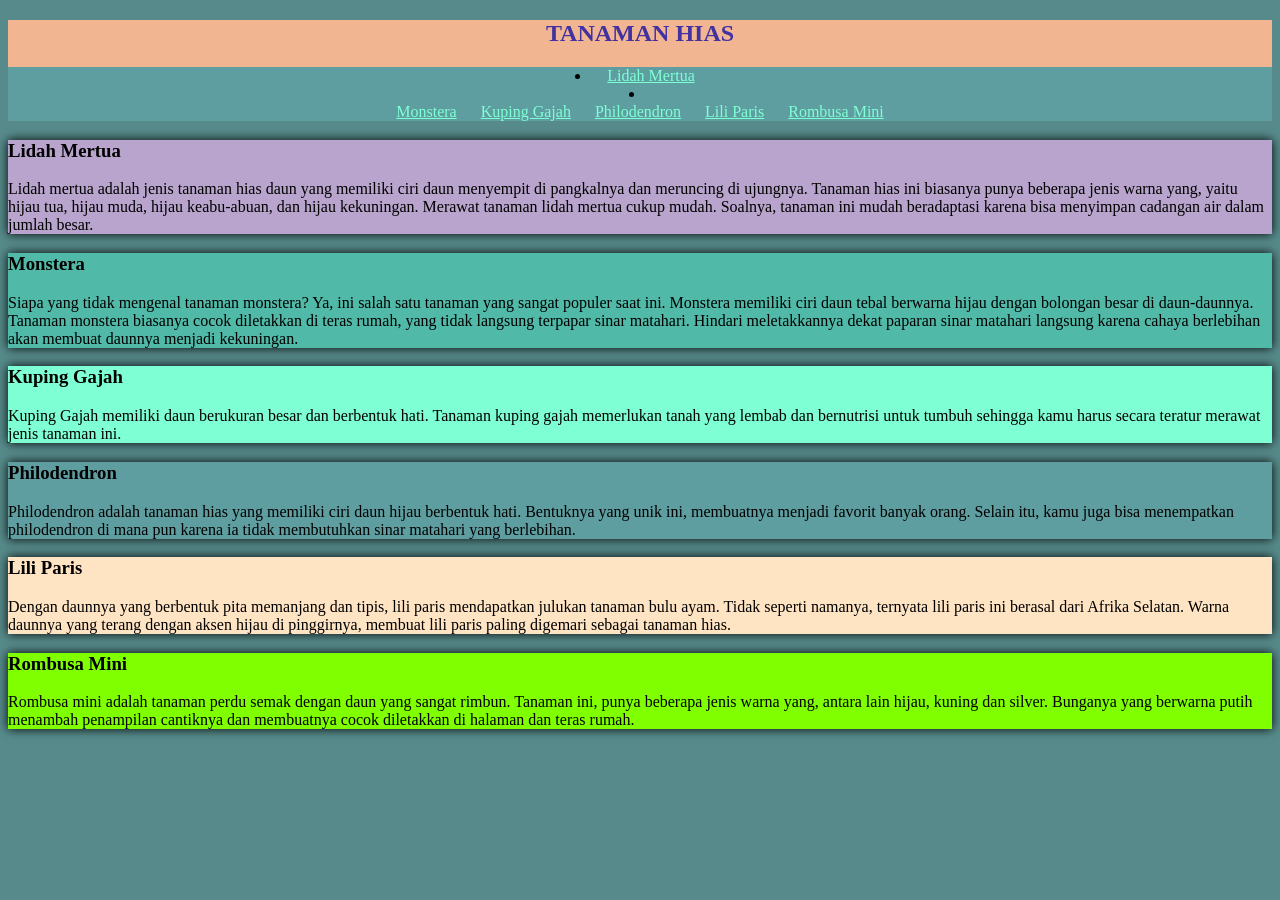
==== index.html @ 209cabd4 "Update and rename tanamanhias.html to index.html" ====
<!DOCTYPE html>
<html>
    <head>
        <title></title>
        <style>
            body{
                background-color: rgb(87, 139, 139);
            }
            header{
                background-color:rgb(241, 181, 146);
                text-align: center;
            }
            h2{
                color:rgb(66, 49, 161)
            }
            section{
                box-shadow: 0px 0px 10px;
            }
            section.mertua{
                background-color: rgb(184, 164, 204);
            }
            a{
                color:aquamarine;
                padding: 5px 10px;
                text-decoration:;
            }
            a:hover{
                color:black;
            }
            section.monstera{
                background-color: rgb(81, 185, 168);
            }
            nav{
                background-color:cadetblue;
            }
            section.Kuping.Gajah{
                background-color:aquamarine;
            }
            section.Philodendron{
                background-color: cadetblue;
            }
            section.Lili.Paris{
                background-color: bisque;
            }
            section.Rombusa.Mini{
                background-color: chartreuse;
            }
        </style>
    </head>
    <body>
        <header>
            <h2>TANAMAN HIAS</h2>
            <nav>
                <li><a href="#">Lidah Mertua</a><li></li>
                <a href="#">Monstera</a>
                <a href="#">Kuping Gajah</a>
                <a href="#">Philodendron</a>
                <a href="#">Lili Paris</a>
                <a href="#">Rombusa Mini</a>
            </nav>
        </header>
        <section class="mertua">
            <h3>Lidah Mertua</h3>

            <p>Lidah mertua adalah jenis tanaman hias daun yang memiliki ciri daun menyempit di pangkalnya dan meruncing di ujungnya.
            Tanaman hias ini biasanya punya beberapa jenis warna yang, yaitu hijau tua, hijau muda, hijau keabu-abuan, dan hijau kekuningan.
            Merawat tanaman lidah mertua cukup mudah. Soalnya, tanaman ini mudah beradaptasi karena bisa menyimpan cadangan air dalam jumlah besar.</p>
        </section>
        <section class="monstera">
            <h3>Monstera</h3>
            <p>Siapa yang tidak mengenal tanaman monstera? Ya, ini salah satu tanaman yang sangat populer saat ini.
            Monstera memiliki ciri daun tebal berwarna hijau dengan bolongan besar di daun-daunnya. Tanaman monstera biasanya cocok diletakkan di teras rumah, yang tidak langsung terpapar sinar matahari.
            Hindari meletakkannya dekat paparan sinar matahari langsung karena cahaya berlebihan akan membuat daunnya menjadi kekuningan.</p>
        </section>  
        <section class="Kuping Gajah">
            <h3>Kuping Gajah</h3>
            <p>Kuping Gajah memiliki daun berukuran besar dan berbentuk hati. Tanaman kuping gajah memerlukan tanah yang lembab dan bernutrisi untuk tumbuh sehingga kamu harus secara teratur merawat jenis tanaman ini.
            </p>
        </section>
        <section class="Philodendron">
            <h3>Philodendron</h3>
            <p>
            Philodendron adalah tanaman hias yang memiliki ciri daun hijau berbentuk hati. Bentuknya yang unik ini, membuatnya menjadi favorit banyak orang.
            Selain itu, kamu juga bisa menempatkan philodendron di mana pun karena ia tidak membutuhkan sinar matahari yang berlebihan.
        </p>
        </section>
        <section class="Lili Paris">
           <h3>Lili Paris</h3>
            <p>Dengan daunnya yang berbentuk pita memanjang dan tipis, lili paris mendapatkan julukan tanaman bulu ayam.
            Tidak seperti namanya, ternyata lili paris ini berasal dari Afrika Selatan. Warna daunnya yang terang dengan aksen hijau di pinggirnya, membuat lili paris paling digemari sebagai tanaman hias.</p>
        </section>
        <section class="Rombusa Mini">
        <h3>Rombusa Mini</h3>
            <p>
            Rombusa mini adalah tanaman perdu semak dengan daun yang sangat rimbun. Tanaman ini, punya beberapa jenis warna yang, antara lain hijau, kuning dan silver.
            Bunganya yang berwarna putih menambah penampilan cantiknya dan membuatnya cocok diletakkan di halaman dan teras rumah.
        </p>
        </section>
    </body>
</html>
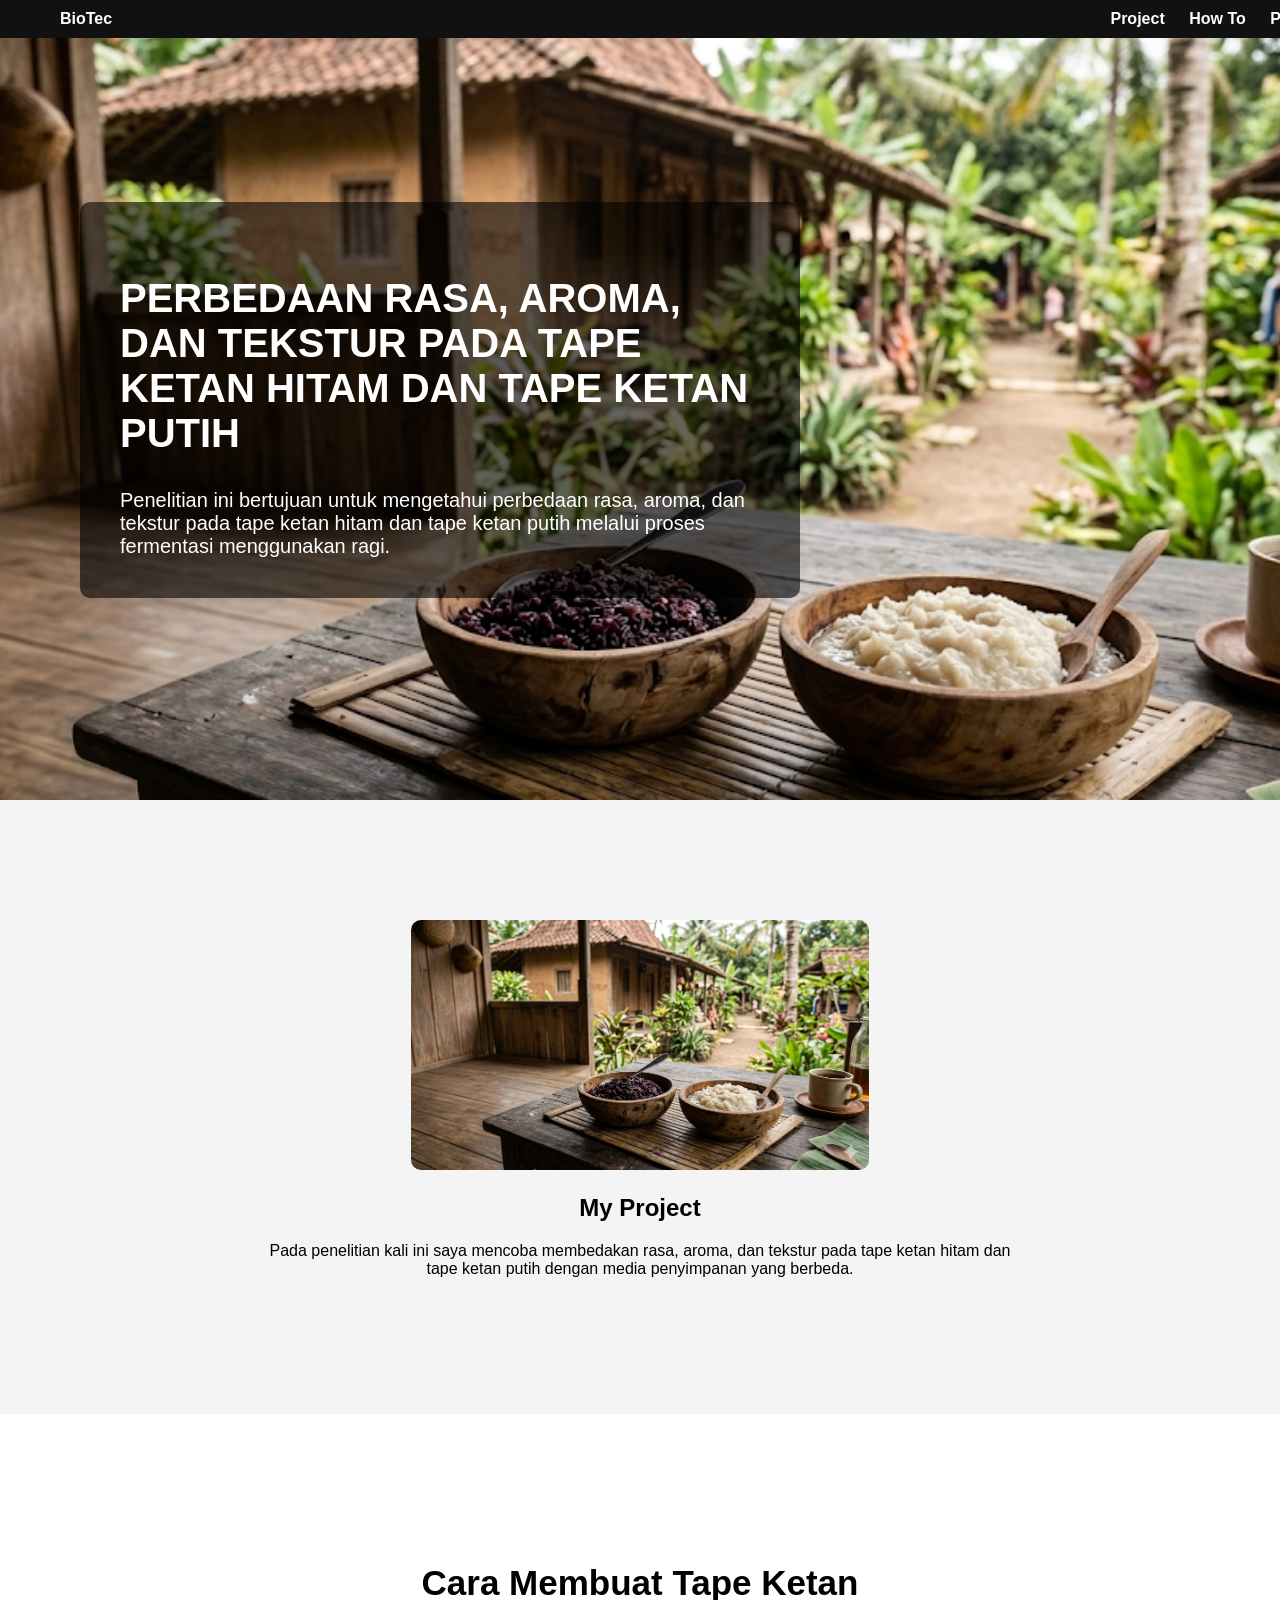
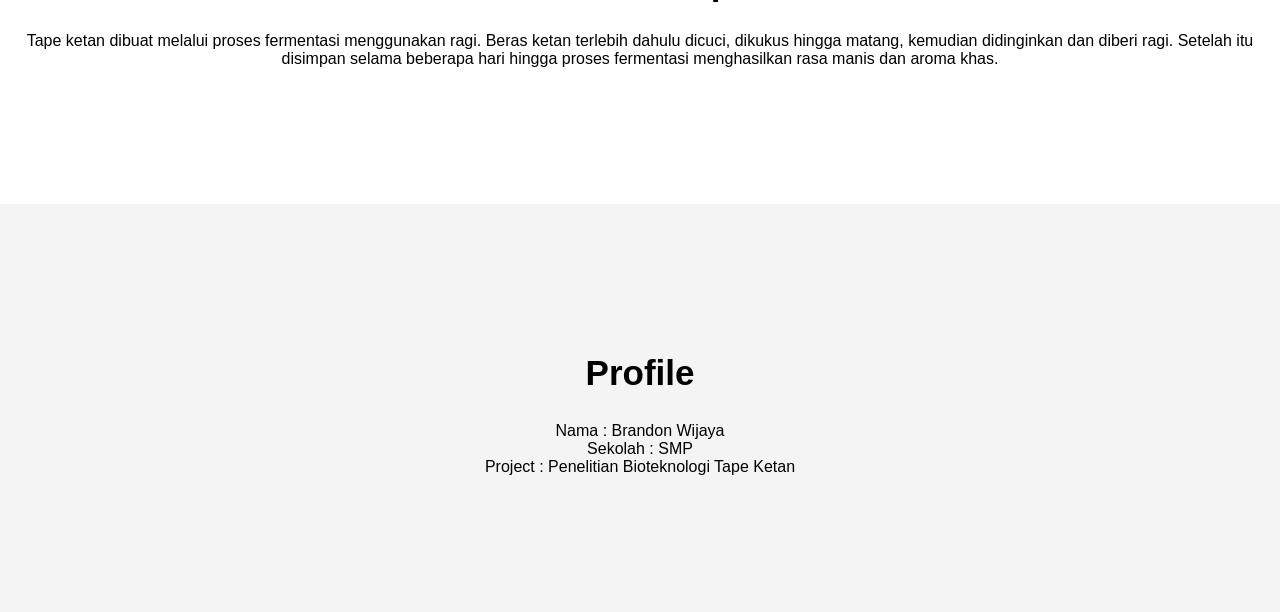
==== commit 34175801: "Add files via upload" ====
--- a/index.html
+++ b/index.html
@@ -1,100 +1,62 @@
 <!DOCTYPE html>
 <html>
-    <head>
-        <title></title>
-        <style>
-            body{
-                background-color: rgb(87, 139, 139);
-            }
-            header{
-                background-color:rgb(241, 181, 146);
-                text-align: center;
-            }
-            h2{
-                color:rgb(66, 49, 161)
-            }
-            section{
-                box-shadow: 0px 0px 10px;
-            }
-            section.mertua{
-                background-color: rgb(184, 164, 204);
-            }
-            a{
-                color:aquamarine;
-                padding: 5px 10px;
-                text-decoration:;
-            }
-            a:hover{
-                color:black;
-            }
-            section.monstera{
-                background-color: rgb(81, 185, 168);
-            }
-            nav{
-                background-color:cadetblue;
-            }
-            section.Kuping.Gajah{
-                background-color:aquamarine;
-            }
-            section.Philodendron{
-                background-color: cadetblue;
-            }
-            section.Lili.Paris{
-                background-color: bisque;
-            }
-            section.Rombusa.Mini{
-                background-color: chartreuse;
-            }
-        </style>
-    </head>
-    <body>
-        <header>
-            <h2>TANAMAN HIAS</h2>
-            <nav>
-                <li><a href="#">Lidah Mertua</a><li></li>
-                <a href="#">Monstera</a>
-                <a href="#">Kuping Gajah</a>
-                <a href="#">Philodendron</a>
-                <a href="#">Lili Paris</a>
-                <a href="#">Rombusa Mini</a>
-            </nav>
-        </header>
-        <section class="mertua">
-            <h3>Lidah Mertua</h3>
 
-            <p>Lidah mertua adalah jenis tanaman hias daun yang memiliki ciri daun menyempit di pangkalnya dan meruncing di ujungnya.
-            Tanaman hias ini biasanya punya beberapa jenis warna yang, yaitu hijau tua, hijau muda, hijau keabu-abuan, dan hijau kekuningan.
-            Merawat tanaman lidah mertua cukup mudah. Soalnya, tanaman ini mudah beradaptasi karena bisa menyimpan cadangan air dalam jumlah besar.</p>
-        </section>
-        <section class="monstera">
-            <h3>Monstera</h3>
-            <p>Siapa yang tidak mengenal tanaman monstera? Ya, ini salah satu tanaman yang sangat populer saat ini.
-            Monstera memiliki ciri daun tebal berwarna hijau dengan bolongan besar di daun-daunnya. Tanaman monstera biasanya cocok diletakkan di teras rumah, yang tidak langsung terpapar sinar matahari.
-            Hindari meletakkannya dekat paparan sinar matahari langsung karena cahaya berlebihan akan membuat daunnya menjadi kekuningan.</p>
-        </section>  
-        <section class="Kuping Gajah">
-            <h3>Kuping Gajah</h3>
-            <p>Kuping Gajah memiliki daun berukuran besar dan berbentuk hati. Tanaman kuping gajah memerlukan tanah yang lembab dan bernutrisi untuk tumbuh sehingga kamu harus secara teratur merawat jenis tanaman ini.
-            </p>
-        </section>
-        <section class="Philodendron">
-            <h3>Philodendron</h3>
-            <p>
-            Philodendron adalah tanaman hias yang memiliki ciri daun hijau berbentuk hati. Bentuknya yang unik ini, membuatnya menjadi favorit banyak orang.
-            Selain itu, kamu juga bisa menempatkan philodendron di mana pun karena ia tidak membutuhkan sinar matahari yang berlebihan.
-        </p>
-        </section>
-        <section class="Lili Paris">
-           <h3>Lili Paris</h3>
-            <p>Dengan daunnya yang berbentuk pita memanjang dan tipis, lili paris mendapatkan julukan tanaman bulu ayam.
-            Tidak seperti namanya, ternyata lili paris ini berasal dari Afrika Selatan. Warna daunnya yang terang dengan aksen hijau di pinggirnya, membuat lili paris paling digemari sebagai tanaman hias.</p>
-        </section>
-        <section class="Rombusa Mini">
-        <h3>Rombusa Mini</h3>
-            <p>
-            Rombusa mini adalah tanaman perdu semak dengan daun yang sangat rimbun. Tanaman ini, punya beberapa jenis warna yang, antara lain hijau, kuning dan silver.
-            Bunganya yang berwarna putih menambah penampilan cantiknya dan membuatnya cocok diletakkan di halaman dan teras rumah.
-        </p>
-        </section>
-    </body>
-</html>
+<head>
+    <title>Bioteknologi Tape</title>
+    <link rel="stylesheet" href="style.css">
+</head>
+
+<body>
+
+<header>
+
+<div class="banner">
+<a href="#">BioTec</a>
+</div>
+
+<nav>
+<a href="#projectBiotek">Project</a>
+<a href="#howtoBiotek">How To</a>
+<a href="#profile">Profile</a>
+</nav>
+
+</header>
+
+
+<section class="home" id="home">
+    <div class="kotakBiotek">
+        <h1 class="namaBiotek">
+        PERBEDAAN RASA, AROMA, DAN TEKSTUR PADA TAPE KETAN HITAM DAN TAPE KETAN PUTIH
+        </h1>
+        <div class="deskBiotek">
+        Penelitian ini bertujuan untuk mengetahui perbedaan rasa, aroma, dan tekstur pada tape ketan hitam dan tape ketan putih melalui proses fermentasi menggunakan ragi.
+        </div>
+    </div>
+</section>
+<section class="project" id="projectBiotek">
+<div class="deskProject">
+<img src="bran.png">
+<h2>My Project</h2>
+<p>
+Pada penelitian kali ini saya mencoba membedakan rasa, aroma, dan tekstur pada tape ketan hitam dan tape ketan putih dengan media penyimpanan yang berbeda.
+</p>
+</div>
+</section>
+<section class="howto" id="howtoBiotek">
+<h2>Cara Membuat Tape Ketan</h2>
+<p>
+Tape ketan dibuat melalui proses fermentasi menggunakan ragi. Beras ketan terlebih dahulu dicuci, dikukus hingga matang, kemudian didinginkan dan diberi ragi. Setelah itu disimpan selama beberapa hari hingga proses fermentasi menghasilkan rasa manis dan aroma khas.
+</p>
+</section>
+<section class="profile" id="profile">
+<h2>Profile</h2>
+<p>
+Nama : Brandon Wijaya  
+<br>
+Sekolah : SMP  
+<br>
+Project : Penelitian Bioteknologi Tape Ketan
+</p>
+</section>
+</body>
+</html>
--- a/style.css
+++ b/style.css
@@ -0,0 +1,90 @@
+body{
+    margin:0;
+    font-family: Arial, Helvetica, sans-serif;
+}
+
+header{
+    display:flex;
+    justify-content:space-between;
+    align-items:center;
+    padding:10px 40px;
+    position:fixed;
+    width:100%;
+    background:#111;
+    color:white;
+    z-index:1000;
+}
+
+header a{
+    color:white;
+    text-decoration:none;
+    margin-left:20px;
+    font-weight:bold;
+}
+
+header a:hover{
+    color:orange;
+}
+
+section.home{
+    height:800px;
+    background-image:url("bran.png");
+    background-size:cover;
+    background-position:center;
+    background-attachment:fixed;
+    display:flex;
+    align-items:center;
+}
+
+.kotakBiotek{
+    width:50%;
+    margin-left:80px;
+    background:rgba(0,0,0,0.6);
+    padding:40px;
+    border-radius:10px;
+}
+
+.namaBiotek{
+    font-size:40px;
+    color:white;
+}
+
+.deskBiotek{
+    color:white;
+    font-size:20px;
+}
+
+section.project{
+    padding:120px 20px;
+    text-align:center;
+    background:#f4f4f4;
+}
+
+section.project img{
+    height:250px;
+    border-radius:10px;
+}
+
+.deskProject{
+    width:60%;
+    margin:auto;
+}
+
+section.howto{
+    padding:120px 20px;
+    text-align:center;
+}
+
+section.howto h2{
+    font-size:35px;
+}
+
+section.profile{
+    padding:120px 20px;
+    text-align:center;
+    background:#f4f4f4;
+}
+
+section.profile h2{
+    font-size:35px;
+}
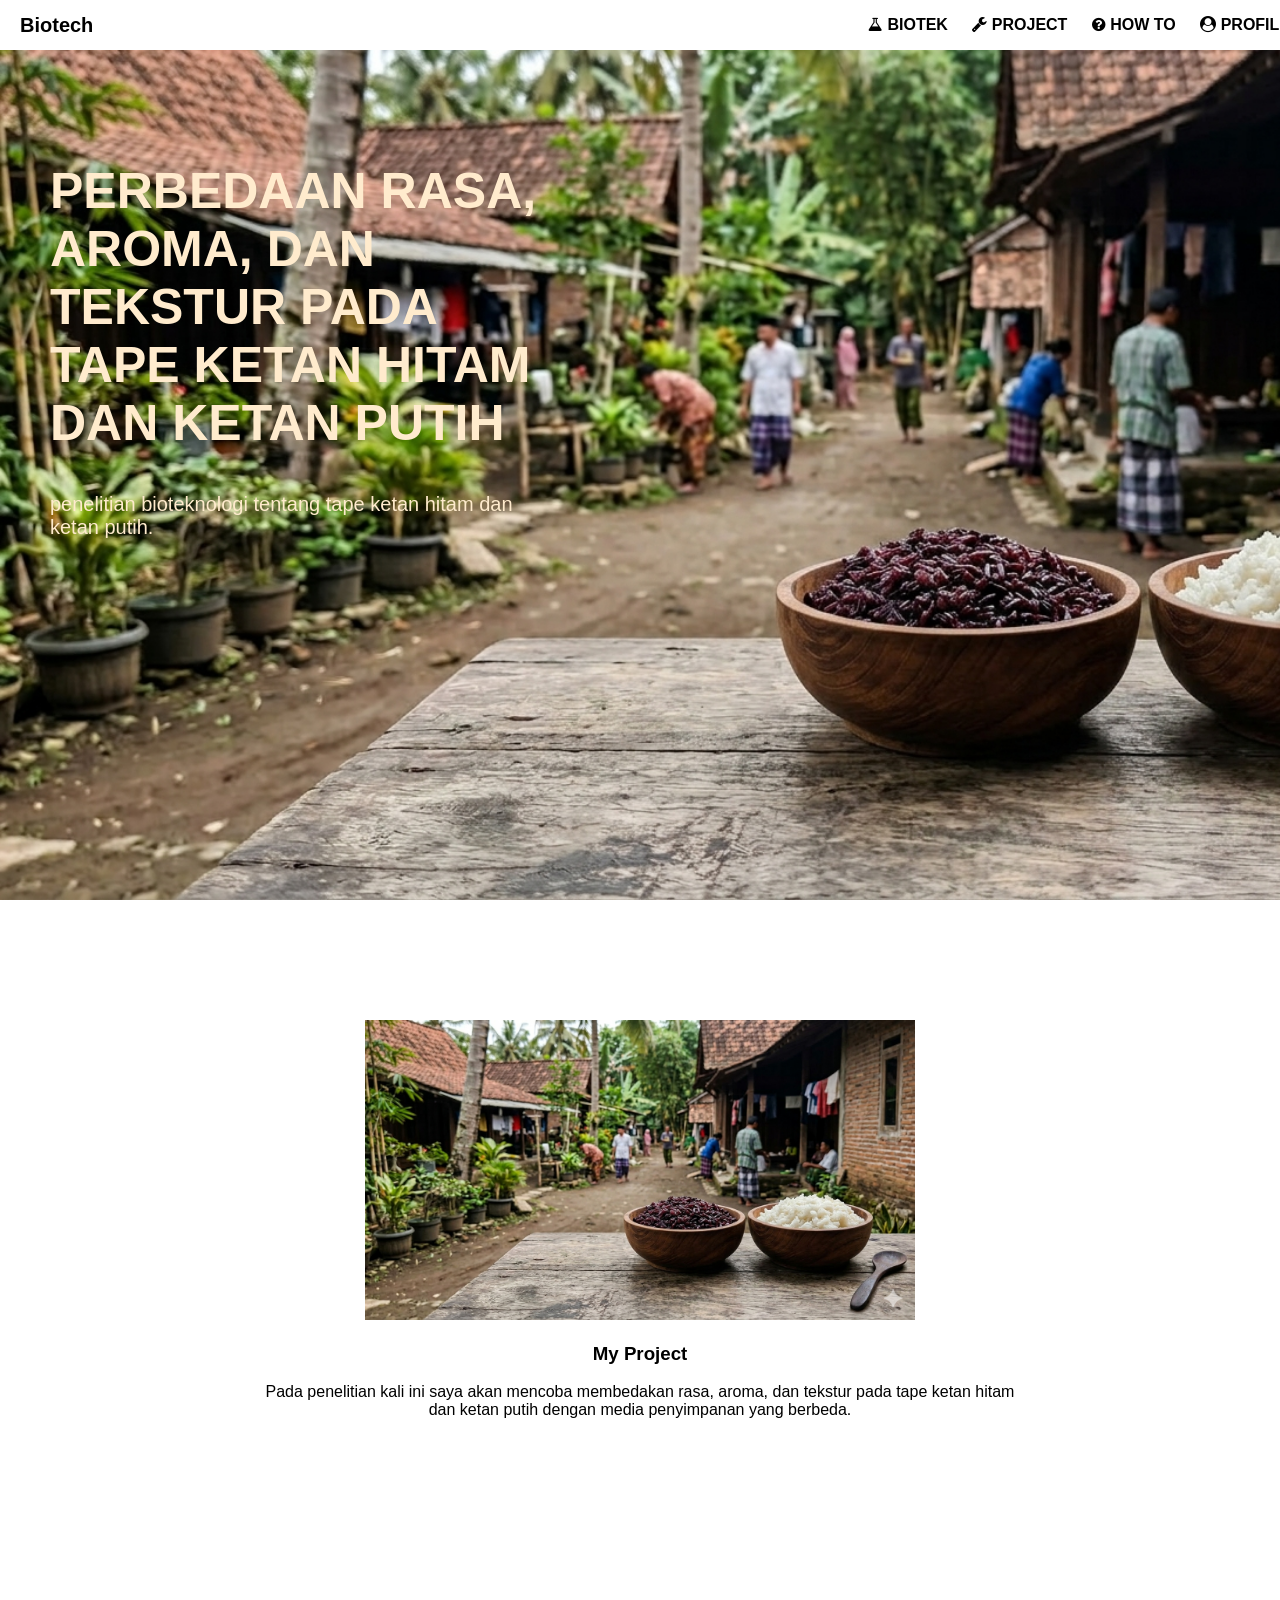
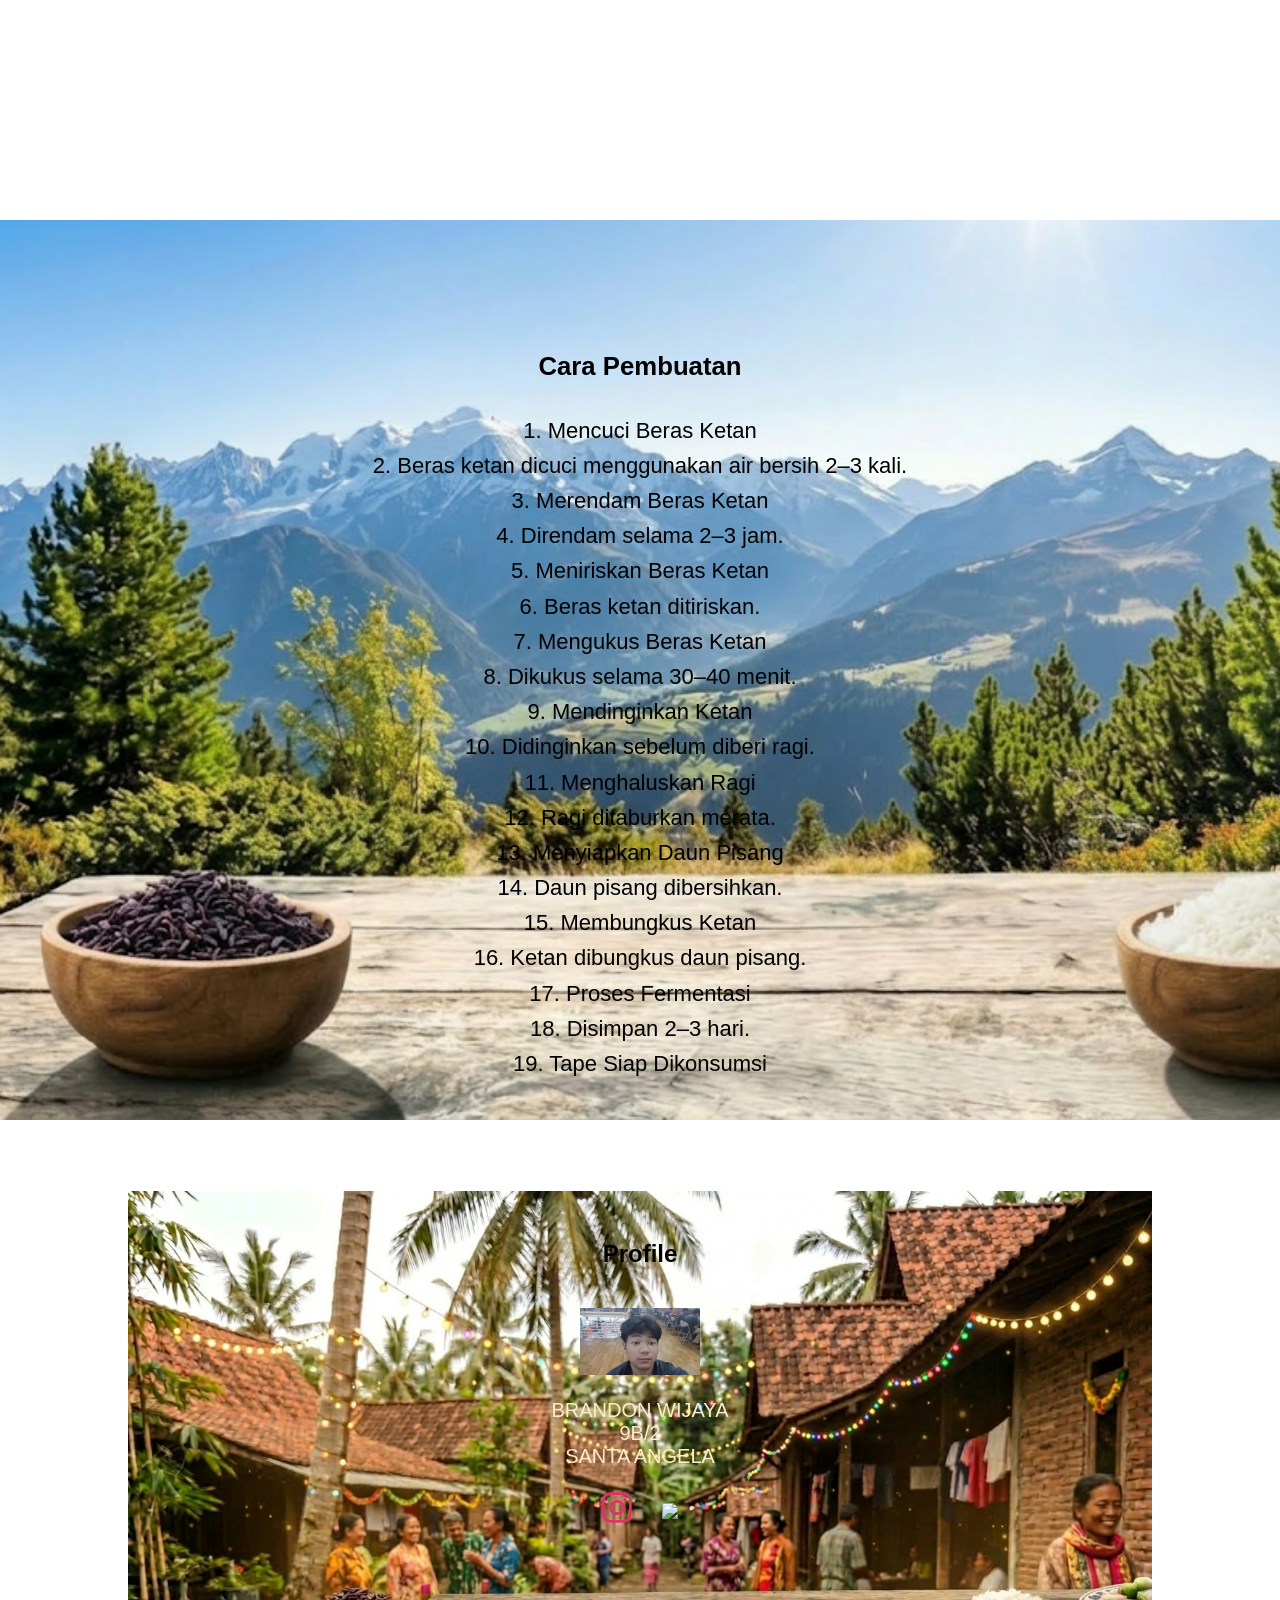
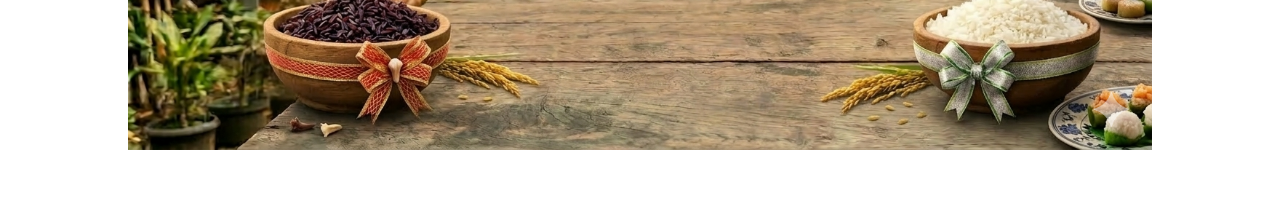
==== commit d991f5c0: "Add files via upload" ====
--- a/index.html
+++ b/index.html
@@ -2,8 +2,12 @@
 <html>
 
 <head>
-    <title>Bioteknologi Tape</title>
-    <link rel="stylesheet" href="style.css">
+<title>Biotech</title>
+<meta name="viewport" content="width=device-width, initial-scale=1">
+
+<link rel="stylesheet" href="https://cdnjs.cloudflare.com/ajax/libs/font-awesome/4.7.0/css/font-awesome.min.css">
+
+<link rel="stylesheet" href="style.css">
 </head>
 
 <body>
@@ -11,52 +15,115 @@
 <header>
 
 <div class="banner">
-<a href="#">BioTec</a>
+<a href="#">Biotech</a>
 </div>
 
 <nav>
-<a href="#projectBiotek">Project</a>
-<a href="#howtoBiotek">How To</a>
-<a href="#profile">Profile</a>
+<a href="#biotek"><i class="fa fa-flask"></i> BIOTEK</a>
+<a href="#project"><i class="fa fa-wrench"></i> PROJECT</a>
+<a href="#howto"><i class="fa fa-question-circle"></i> HOW TO</a>
+<a href="#profile"><i class="fa fa-user-circle"></i> PROFILE</a>
 </nav>
 
 </header>
 
 
-<section class="home" id="home">
-    <div class="kotakBiotek">
-        <h1 class="namaBiotek">
-        PERBEDAAN RASA, AROMA, DAN TEKSTUR PADA TAPE KETAN HITAM DAN TAPE KETAN PUTIH
-        </h1>
-        <div class="deskBiotek">
-        Penelitian ini bertujuan untuk mengetahui perbedaan rasa, aroma, dan tekstur pada tape ketan hitam dan tape ketan putih melalui proses fermentasi menggunakan ragi.
-        </div>
-    </div>
+<section class="home" id="biotek">
+
+<div class="kotakBiotek">
+
+<h1 class="namaBiotek">
+PERBEDAAN RASA,
+AROMA, DAN TEKSTUR 
+PADA TAPE KETAN HITAM DAN KETAN PUTIH
+</h1>
+
+<div class="deskBiotek">
+penelitian bioteknologi tentang tape ketan hitam dan ketan putih.
+</div>
+
+</div>
+
 </section>
-<section class="project" id="projectBiotek">
+
+
+<section class="project" id="project">
+
 <div class="deskProject">
+
 <img src="bran.png">
-<h2>My Project</h2>
+
+<h3>My Project</h3>
+
 <p>
-Pada penelitian kali ini saya mencoba membedakan rasa, aroma, dan tekstur pada tape ketan hitam dan tape ketan putih dengan media penyimpanan yang berbeda.
+Pada penelitian kali ini saya akan mencoba membedakan rasa, aroma,
+dan tekstur pada tape ketan hitam dan ketan putih
+dengan media penyimpanan yang berbeda.
 </p>
+
 </div>
+
 </section>
-<section class="howto" id="howtoBiotek">
-<h2>Cara Membuat Tape Ketan</h2>
+
+
+<section class="howto" id="howto">
+
+<div class="deskHowto">
+
+<h3>Cara Pembuatan</h3>
+
 <p>
-Tape ketan dibuat melalui proses fermentasi menggunakan ragi. Beras ketan terlebih dahulu dicuci, dikukus hingga matang, kemudian didinginkan dan diberi ragi. Setelah itu disimpan selama beberapa hari hingga proses fermentasi menghasilkan rasa manis dan aroma khas.
+1. Mencuci Beras Ketan<br>
+2. Beras ketan dicuci menggunakan air bersih 2–3 kali.<br>
+3. Merendam Beras Ketan<br>
+4. Direndam selama 2–3 jam.<br>
+5. Meniriskan Beras Ketan<br>
+6. Beras ketan ditiriskan.<br>
+7. Mengukus Beras Ketan<br>
+8. Dikukus selama 30–40 menit.<br>
+9. Mendinginkan Ketan<br>
+10. Didinginkan sebelum diberi ragi.<br>
+11. Menghaluskan Ragi<br>
+12. Ragi ditaburkan merata.<br>
+13. Menyiapkan Daun Pisang<br>
+14. Daun pisang dibersihkan.<br>
+15. Membungkus Ketan<br>
+16. Ketan dibungkus daun pisang.<br>
+17. Proses Fermentasi<br>
+18. Disimpan 2–3 hari.<br>
+19. Tape Siap Dikonsumsi<br>
 </p>
+
+</div>
+
 </section>
+
+
 <section class="profile" id="profile">
-<h2>Profile</h2>
-<p>
-Nama : Brandon Wijaya  
-<br>
-Sekolah : SMP  
-<br>
-Project : Penelitian Bioteknologi Tape Ketan
+
+<h2 class="judulProfile">Profile</h2>
+
+<img src="bran1.png" class="fotoProfile">
+
+<p class="teksProfile">
+BRANDON WIJAYA<br>
+9B/2<br>
+SANTA ANGELA
 </p>
+
+<div class="sosial">
+
+<a href="https://www.instagram.com/brandon_love_emyu?igsh=MW4yNWR6a3VqNW44cg==" target="_blank">
+<i class="fa fa-instagram"></i>
+</a>
+
+<a href="https://tiktok.com/@brandon.wijaya8" target="_blank">
+<img src="tiktok.png" class="tiktokLogo">
+</a>
+
+</div>
+
 </section>
+
 </body>
 </html>
--- a/style.css
+++ b/style.css
@@ -1,90 +1,137 @@
 body{
-    margin:0;
-    font-family: Arial, Helvetica, sans-serif;
+margin:0;
+font-family:Arial;
+}
+
+html{
+scroll-behavior:smooth;
 }
 
 header{
-    display:flex;
-    justify-content:space-between;
-    align-items:center;
-    padding:10px 40px;
-    position:fixed;
-    width:100%;
-    background:#111;
-    color:white;
-    z-index:1000;
+display:flex;
+justify-content:space-between;
+align-items:center;
+height:50px;
+position:fixed;
+width:100%;
+background:white;
+padding:0 20px;
 }
 
-header a{
-    color:white;
-    text-decoration:none;
-    margin-left:20px;
-    font-weight:bold;
+.banner a{
+text-decoration:none;
+font-size:20px;
+font-weight:bold;
+color:black;
 }
 
-header a:hover{
-    color:orange;
+nav a{
+margin:10px;
+text-decoration:none;
+color:black;
+font-weight:bold;
 }
 
+nav a:hover{
+color:green;
+}
+
+
 section.home{
-    height:800px;
-    background-image:url("bran.png");
-    background-size:cover;
-    background-position:center;
-    background-attachment:fixed;
-    display:flex;
-    align-items:center;
+height:800px;
+background-image:url("bran.png");
+background-size:cover;
+background-repeat:no-repeat;
+background-attachment:fixed;
+padding-top:120px;
+padding-left:50px;
+color:blanchedalmond;
 }
 
 .kotakBiotek{
-    width:50%;
-    margin-left:80px;
-    background:rgba(0,0,0,0.6);
-    padding:40px;
-    border-radius:10px;
+width:40%;
 }
 
 .namaBiotek{
-    font-size:40px;
-    color:white;
+font-size:50px;
 }
 
 .deskBiotek{
-    color:white;
-    font-size:20px;
+font-size:20px;
 }
 
+
 section.project{
-    padding:120px 20px;
-    text-align:center;
-    background:#f4f4f4;
+height:800px;
+padding-top:100px;
+}
+
+.deskProject{
+width:60%;
+margin:auto;
+text-align:center;
 }
 
 section.project img{
-    height:250px;
-    border-radius:10px;
+height:300px;
 }
 
-.deskProject{
-    width:60%;
-    margin:auto;
+
+section.howto{
+height:800px;
+padding-top:100px;
+text-align:center;
+background-image:url("bran2.png");
+background-size:cover;
+background-repeat:no-repeat;
+background-position:center;
 }
 
-section.howto{
-    padding:120px 20px;
-    text-align:center;
+.deskHowto{
+width:70%;
+margin:auto;
+font-size:22px;
+line-height:1.6;
 }
 
-section.howto h2{
-    font-size:35px;
+
+section.profile{
+height:600px;
+padding-top:100px;
+text-align:center;
+background-image:url("bran3.png");
+background-size:80%;
+background-repeat:no-repeat;
+background-position:center;
 }
 
-section.profile{
-    padding:120px 20px;
-    text-align:center;
-    background:#f4f4f4;
+.judulProfile{
+color:black;
 }
 
-section.profile h2{
-    font-size:35px;
+.teksProfile{
+color:blanchedalmond;
+font-size:20px;
+}
+
+.fotoProfile{
+width:120px;
+margin-top:20px;
+}
+
+
+.sosial{
+margin-top:20px;
+}
+
+.sosial a{
+font-size:35px;
+margin:10px;
+color:#E1306C;
+text-decoration:none;
+}
+
+.tiktokLogo{
+width:35px;
+vertical-align:middle;
 }
